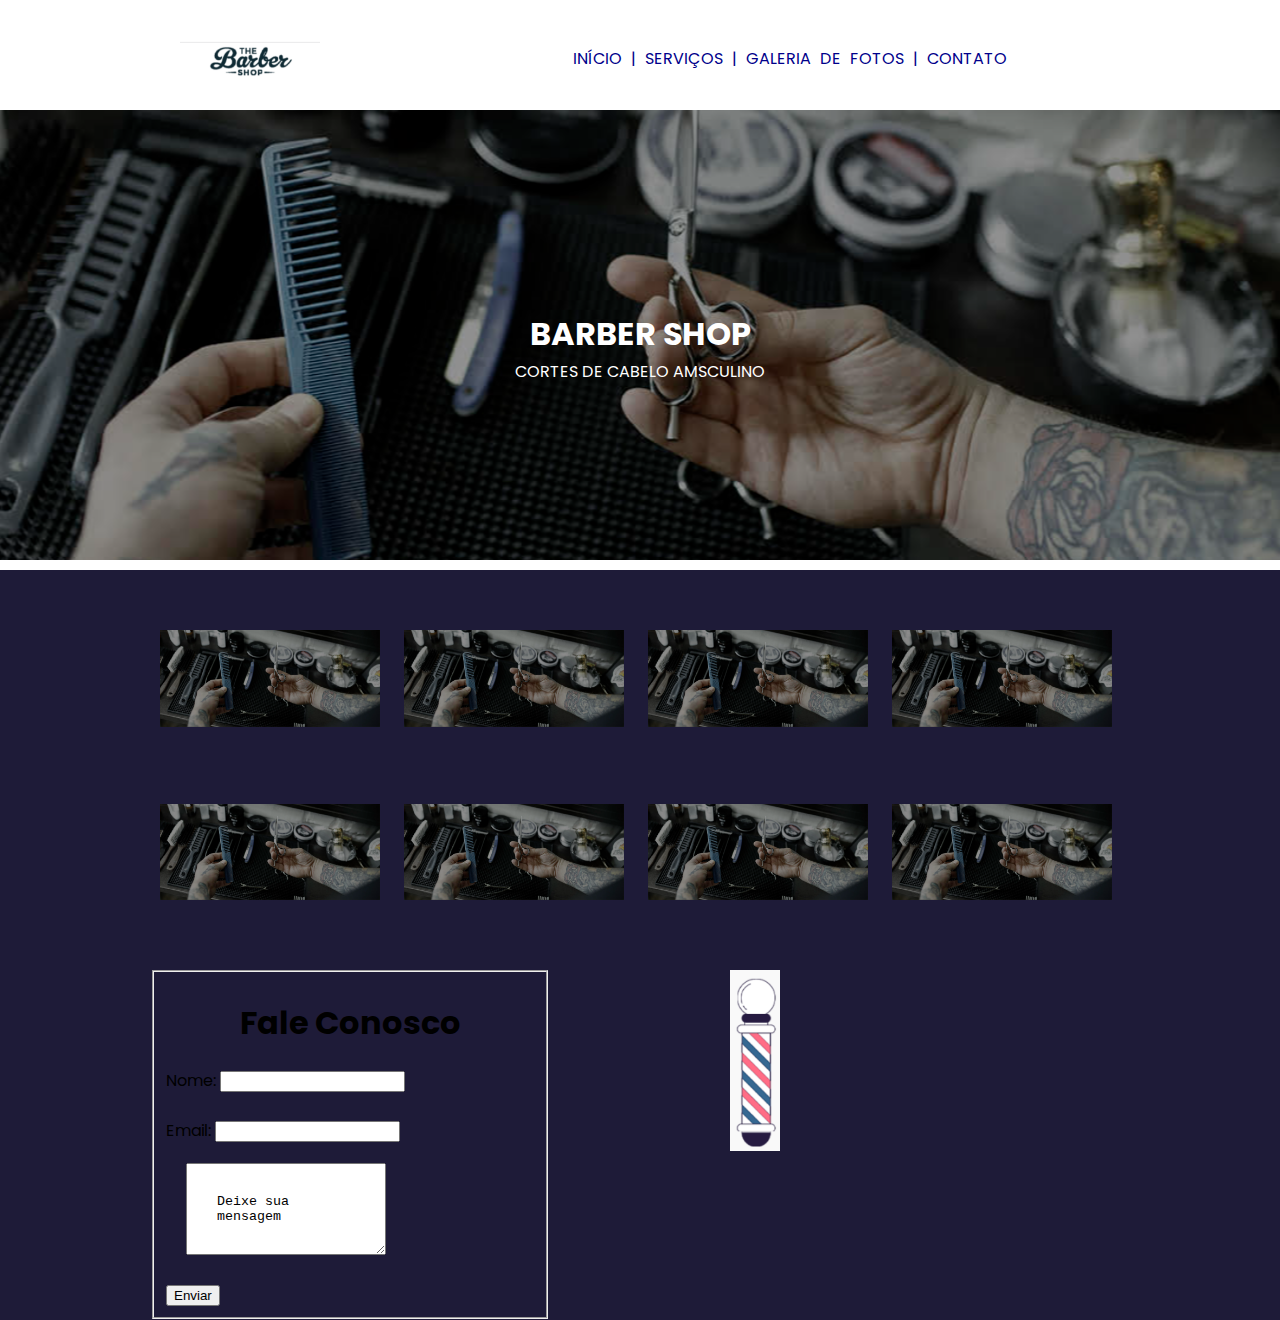
==== html/aula 5/index.html @ eda883d3 "Add files via upload" ====
<!DOCTYPE html>
<html lang="pt-br">
<head>
    <meta charset="UTF-8">
    <meta name="viewport" content="width=device-width, initial-scale=1.0">
    <link rel="stylesheet" href="estilo.css" type="text/css">
    <link rel="preconnect" href="https://fonts.googleapis.com">
    <link rel="preconnect" href="https://fonts.gstatic.com" crossorigin>
    <link href="https://fonts.googleapis.com/css2?family=Poppins:wght@300&display=swap" rel="stylesheet">
    <title>Document</title>
</head>
<body>
    <div id="topo">
        <div id="logo" align="center"><img  src="logo(1).png"> </div>
        <div id="menu">
            <p align="center">
            <a href="site.html">INÍCIO |</a>
            <a href="empresa.html">SERVIÇOS |</a>
            <a href="produtos.html">GALERIA DE FOTOS |</a>
            <a href="contato.html">CONTATO </a>
            </p>
        </div>
    </div>
        
    <div id="banner">
        <h1>BARBER SHOP</h1>
        <p>CORTES DE CABELO AMSCULINO</p>
    </div>


    <div id="container">
        <div id="banner2">
            <img class="imagem" src="bann.png">
            <img class="imagem" src="bann.png">
            <img class="imagem" src="bann.png">
            <img class="imagem" src="bann.png">
            <br>
            <img class="imagem" src="bann.png">
            <img class="imagem" src="bann.png">
            <img class="imagem" src="bann.png">
            <img class="imagem" src="bann.png">
        </div> 
    </div>
    
<div id="Contato">
    <div id="Contatofc">
        <div id="ContatoLeft">
            <form> 
                <fieldset>
                <h1 align="center">Fale Conosco</h1>
                Nome: <input type="text" /> <br><br>
                Email: <input type="text" /><br>
                <textarea>Deixe sua mensagem</textarea><br>
                <input type="submit" value="Enviar">
                </fieldset>
            </form>

        </div>    

        <div id="ContatoRight">
            <img src="cont.png" width="50" />
        </div>
        
    </div>

</div>
</body>
</html>
---- html/aula 5/estilo.css ----
* body{
    margin: 0px;
    padding: 0px;
    font-family: 'Poppins', sans-serif;
}
#topo{
    width: 980px;
    height: 60px;
    margin: auto;
}
#logo{
    width: 200px;
    height: 60px;
    float: left;
}
#logo img{
    width: 140px;
    margin: 0px 0px 0px 0px;
}
#menu{
    width: 680px;
    height: 60px;
    float: right;
    word-spacing: 5px;
    padding-top: 30px;
}
#menu a {
    color: darkblue;
    text-decoration: none;
}
#menu a:hover{
    color: dodgerblue;
}
#banner{
    width: 100%;
    height: 450px;
    margin-top: 50px;
    margin-bottom: 10px;
    background-image: url('bann.png');
    background-position: center;
    color: white;
}
#banner h1{
    text-align: center;
    padding: 200px;
}
#banner p{
    text-align: center;
    margin-top: -220px;
}
#container{
    width: 100%;
    background-color: rgb(30, 27, 56);
    height: 400px;
}
#banner2{
    width: 980px;
    height: auto;
    margin: auto;
    
}
.imagem{
    width: 220px;
    margin: 10px 10px 10px 10px;
    margin-top: 60px;

}
#Contato{
    width: 100%;
    height: 350px;
    margin: auto;
    background-color: rgb(30, 27, 56);
}
#Contatofc{
    width: 980px;
    height: 350px;
    margin: auto;
}
#ContatoRight{
    width: 400px;
    height: 350px;
    float: right;
    background-position: center;
    
}
#ContatoLeft{
    width: 400px;
    height: 350px;
    float: left;
    background-position: center;
    
}
textarea{
    width: 200px;
    padding: 30px;
    margin: 20px;
    box-sizing: border-box;
}
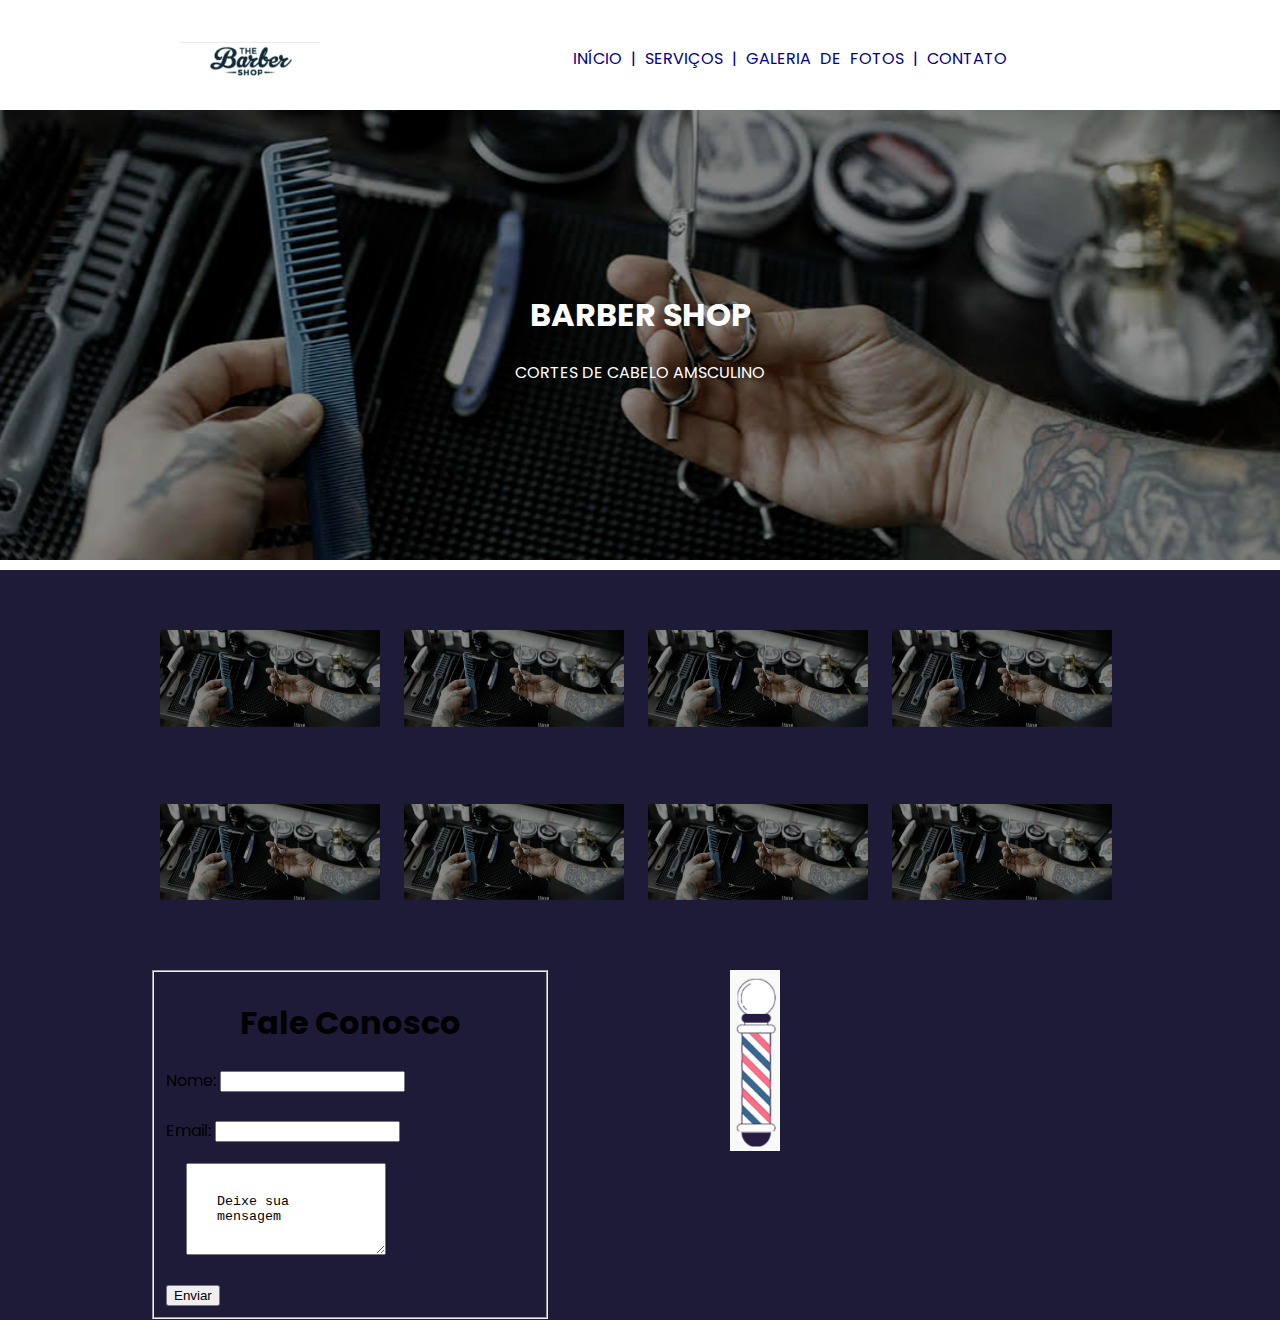
==== commit 6ce6a3ec: "Add files via upload" ====
--- a/html/aula 5/index.html
+++ b/html/aula 5/index.html
@@ -23,8 +23,10 @@
     </div>
         
     <div id="banner">
+        <center>
         <h1>BARBER SHOP</h1>
         <p>CORTES DE CABELO AMSCULINO</p>
+        </center>
     </div>
 
 
--- a/html/aula 5/estilo.css
+++ b/html/aula 5/estilo.css
@@ -39,14 +39,15 @@
     background-image: url('bann.png');
     background-position: center;
     color: white;
+    display: flex;
+    justify-content: center;
+    align-items: center;
 }
 #banner h1{
     text-align: center;
-    padding: 200px;
 }
 #banner p{
     text-align: center;
-    margin-top: -220px;
 }
 #container{
     width: 100%;
